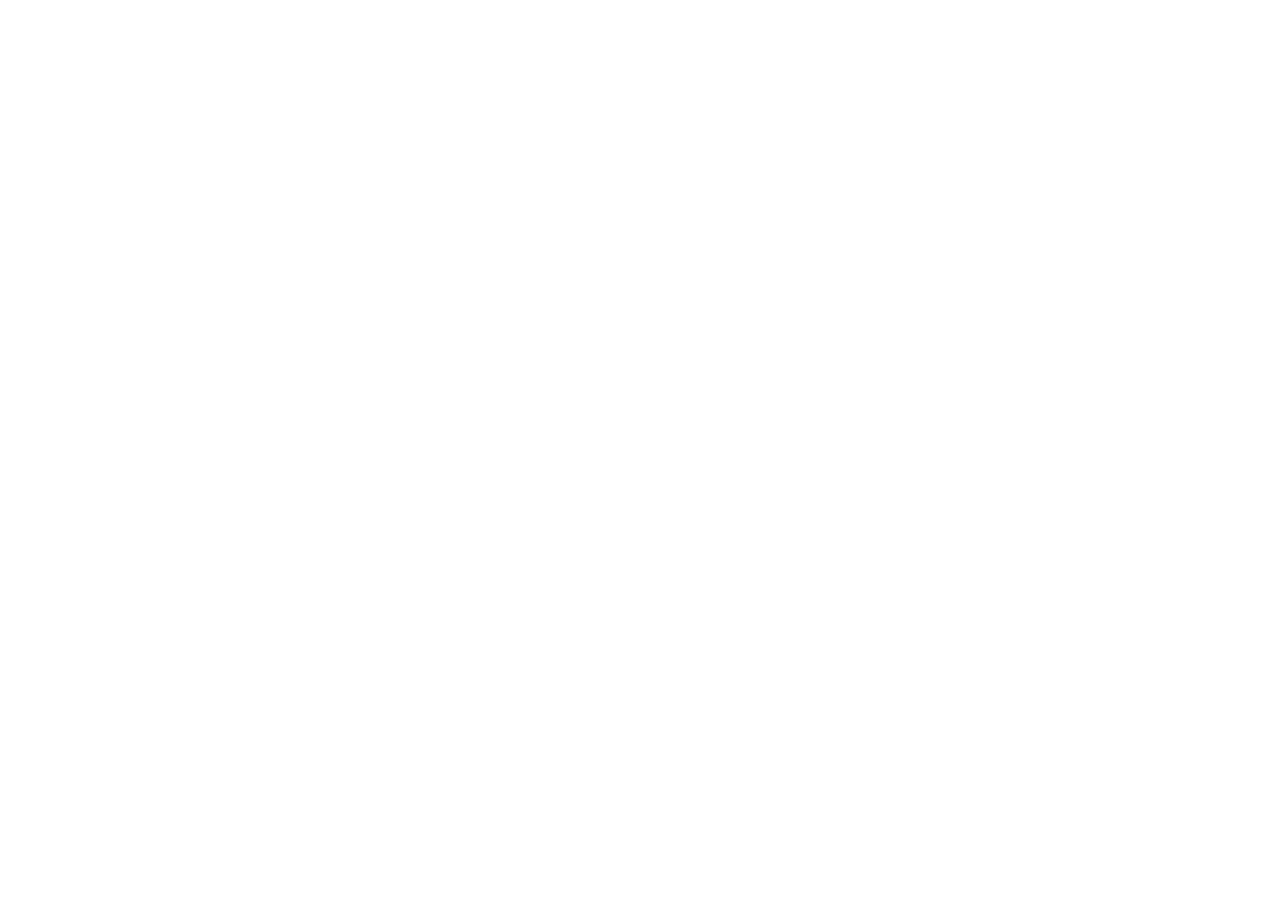
==== Html/destinationOne.html @ 41d98f6a "created my folders" ====
<!DOCTYPE html>
<html lang="en">
  <head>
    <meta charset="UTF-8" />
    <meta name="viewport" content="width=device-width, initial-scale=1.0" />
    <link rel="stylesheet" href="/CSS/destinationOne.css" />
    <title>Your Destination</title>
  </head>
  <body></body>
</html>
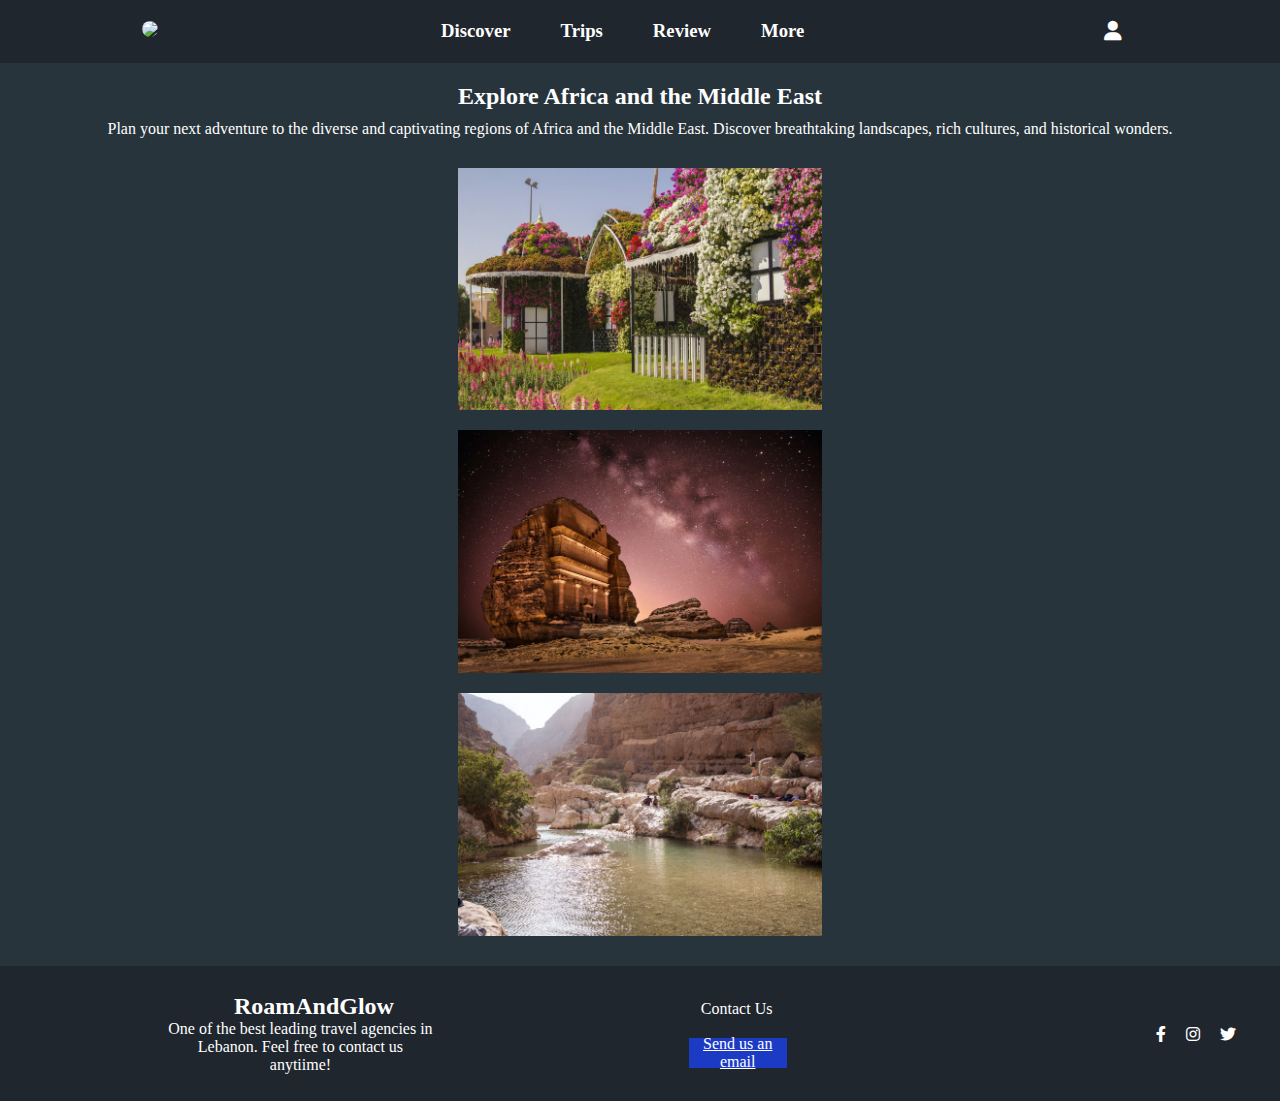
==== commit 479f19b8: "finished second page and added transitions" ====
--- a/Html/destinationOne.html
+++ b/Html/destinationOne.html
@@ -4,7 +4,88 @@
     <meta charset="UTF-8" />
     <meta name="viewport" content="width=device-width, initial-scale=1.0" />
     <link rel="stylesheet" href="/CSS/destinationOne.css" />
+    <link
+      rel="stylesheet"
+      href="https://cdnjs.cloudflare.com/ajax/libs/font-awesome/6.0.0/css/all.min.css"
+      integrity="sha384-..."
+    />
     <title>Your Destination</title>
   </head>
-  <body></body>
+  <body>
+    <header>
+      <div class="logo-name">
+        <a href="index.html"><img src="/assets/Logo.jpg" /></a>
+      </div>
+
+      <div class="header-items">
+        <h3>Discover</h3>
+        <h3>Trips</h3>
+        <h3>Review</h3>
+        <h3>More</h3>
+      </div>
+
+      <div class="profile">
+        <a href="profile.html"><i class="fa-solid fa-user"></i></a>
+      </div>
+    </header>
+
+    <div class="destination-info">
+      <h2>Explore Africa and the Middle East</h2>
+      <p>
+        Plan your next adventure to the diverse and captivating regions of
+        Africa and the Middle East. Discover breathtaking landscapes, rich
+        cultures, and historical wonders.
+      </p>
+    </div>
+
+    <div class="visiting-places-wrapper">
+      <div class="visiting-places">
+        <p>
+            The Dubai Miracle Garden in the UAE, unveiled in 2013, is quickly becoming a must-see attraction when visiting the country. As the largest garden in the world, with over 150 million flowers, it is a sight to see. The vibrantly colorful and whimsical floral displays will transport you to a make-believe world like Alice in Wonderland. Some of the garden’s most eye-catching sights are the flower castle, flower clock, and the heart flower passage. Its beauty is one of the most surreal attractions on this list.
+        </p>
+        <img src="/assets/VisitingPlace1.jpg" />
+      </div>
+      <div class="visiting-places">
+        <p>
+            Al-Ula in Saudi Arabia is an upcoming tourist destination featuring relics and structures, including the "Open Library" (Ikmah) for studying ancient subjects. Mada’in Saleh, a Nabataean settlement and UNESCO World Heritage Site, stands out. Small-scale hotels are available, with plans for larger resorts, offering a unique exploration of an undiscovered archaeological basin rich in ancient culture.
+        </p>
+        <img src="/assets/VisitingPlace2.jpg" />
+      </div>
+
+      <div class="visiting-places">
+        <p>
+            Wadi Ash Shab, located in the Al Sharqiya region of Oman, is one of the many lush Wadis that can be found throughout the country. Imagine a waterfall surrounded by cliffs, hidden caves, a sandy terrain, palm trees, and cerulean blue pools. These are all of the breathtaking characteristics of the Wadi Ash Shab that make it a prime destination for relaxation. This natural wonder is perfect for hiking, swimming, and engaging with this earth’s beauty.
+        </p>
+        <img src="/assets/VisitingPlace3.jpg" />
+      </div>
+    </div>
+</div>
+
+    <footer>
+      <div class="footer-text">
+        <h2>RoamAndGlow</h2>
+        <div class="footer-text-paragraph">
+          <p>
+            One of the best leading travel agencies in Lebanon. Feel free to
+            contact us anytiime!
+          </p>
+        </div>
+      </div>
+
+      <div class="contact">
+        <div class="contact-us">
+          <p>Contact Us</p>
+        </div>
+        <div class="button">
+          <a href="#">Send us an email</a>
+        </div>
+      </div>
+
+      <div class="footer-fonts">
+        <i class="fa-brands fa-facebook-f"></i>
+        <i class="fa-brands fa-instagram"></i>
+        <i class="fa-brands fa-twitter"></i>
+      </div>
+    </footer>
+  </body>
 </html>
--- a/CSS/destinationOne.css
+++ b/CSS/destinationOne.css
@@ -0,0 +1,168 @@
+* {
+  margin: 0;
+  padding: 0;
+  box-sizing: border-box;
+  color: #ffffff;
+}
+body {
+  background-color: #28343b;
+}
+header {
+  padding: 5px;
+  display: flex;
+  width: 100%;
+  justify-content: space-around;
+  align-items: center;
+  background-color: #1f262e;
+  z-index: 1000;
+}
+
+.header-items {
+  display: flex;
+  align-items: center;
+  gap: 30px;
+}
+
+.header-items h3 {
+  cursor: pointer;
+  padding: 1% 2%;
+}
+
+.header-items h3 {
+  padding: 10px;
+}
+
+.header-items h3:hover {
+  background-color: #097cff;
+}
+
+.profile {
+  display: flex;
+  justify-content: end;
+  align-items: center;
+  font-size: 20px;
+  cursor: pointer;
+  padding: 0.5%;
+}
+
+.logo-name img {
+  width: 50%;
+  height: auto;
+  border-radius: 8px;
+}
+
+.logo-name {
+  width: auto;
+}
+
+.destination-info {
+  padding: 20px;
+  text-align: center;
+}
+
+.destination-info h2 {
+  font-size: 24px;
+  margin-bottom: 10px;
+}
+
+.destination-info p {
+  font-size: 16px;
+}
+
+.visiting-places-wrapper {
+  display: flex;
+  align-items: center;
+  text-align: center;
+  justify-content: center;
+  flex-direction: column;
+  width: 100%;
+}
+
+.visiting-places {
+  position: relative;
+  width: 30%;
+}
+
+.visiting-places img {
+  width: 100%;
+  opacity: 1;
+  transition: opacity 0.5s ease;
+}
+
+.visiting-places p {
+  position: absolute;
+  top: 50%;
+  left: 50%;
+  transform: translate(-50%, -50%);
+  text-align: center;
+  opacity: 0;
+  transition: opacity 0.5s ease;
+}
+
+.visiting-places:hover img {
+  opacity: 0.2;
+}
+
+.visiting-places:hover p {
+  opacity: 1;
+}
+
+.visiting-places img {
+  display: flex;
+  border-radius: 10px;
+  padding: 10px;
+  width: 100%;
+  height: 40%;
+}
+
+i {
+  padding: 10px;
+}
+
+footer {
+  display: flex;
+  align-items: center;
+  text-align: center;
+  justify-content: space-evenly;
+  margin-top: 20px;
+  width: 100%;
+  height: 15vh;
+  background-color: #1f262e;
+}
+
+.footer-text {
+  display: flex;
+  flex-direction: column;
+}
+
+.footer-text-paragraph {
+  display: flex;
+  width: 50%;
+  margin-left: 22.5%;
+}
+
+.contact {
+  width: 17%;
+  margin-right: 20%;
+}
+
+.contact-us {
+  padding-bottom: 20px;
+}
+
+.footer-fonts {
+  display: flex;
+  justify-content: space-evenly;
+  width: 7%;
+}
+
+.button {
+  display: flex;
+  background-color: rgb(28, 59, 197);
+  width: 45%;
+  height: 30px;
+  margin-left: 28%;
+  align-items: center;
+  text-align: center;
+  justify-content: center;
+}
